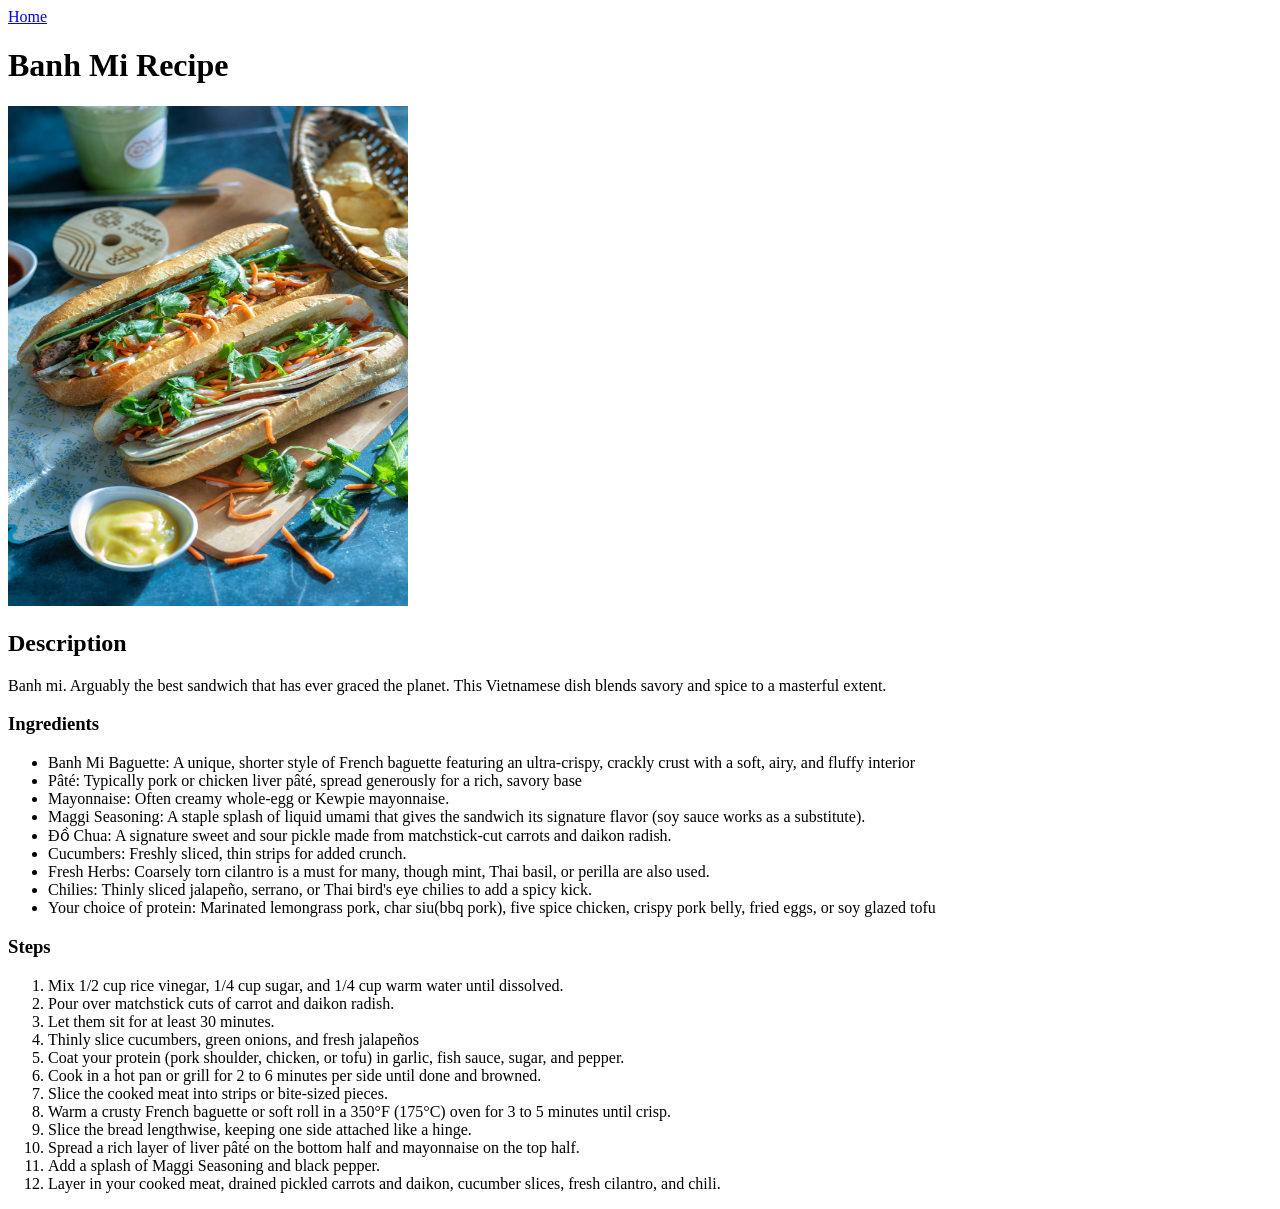
==== recipes/banhmi.html @ 0787db65 "Iteration 5. banhmi.html assembled and hyperlinked on index.html" ====
<!DOCTYPE html>
<html lang="en">
<head>
    <meta charset="UTF-8">
    <meta name="viewport" content="width=device-width, initial-scale=1.0">
    <title>Banh mi</title>
</head>
<body>
    <a href="../">Home</a>
    <h1>Banh Mi Recipe</h1>
    <img src="../images/banhmi.jpg" alt="Banh-mi sandwich" width="400" height="500">
    <h2>Description</h2>
    <p>Banh mi. Arguably the best sandwich that has ever graced the planet. This Vietnamese dish blends savory and spice to a masterful extent. 
    </p>
    <h3>Ingredients</h3>
    <ul>
        <li>Banh Mi Baguette: A unique, shorter style of French baguette featuring an ultra-crispy, crackly crust with a soft, airy, and fluffy interior</li>
        <li>Pâté: Typically pork or chicken liver pâté, spread generously for a rich, savory base</li>
        <li>Mayonnaise: Often creamy whole-egg or Kewpie mayonnaise.</li>
        <li>Maggi Seasoning: A staple splash of liquid umami that gives the sandwich its signature flavor (soy sauce works as a substitute).</li>
        <li>Đồ Chua: A signature sweet and sour pickle made from matchstick-cut carrots and daikon radish.</li>
        <li>Cucumbers: Freshly sliced, thin strips for added crunch.</li>
        <li>Fresh Herbs: Coarsely torn cilantro is a must for many, though mint, Thai basil, or perilla are also used.</li>
        <li>Chilies: Thinly sliced jalapeño, serrano, or Thai bird's eye chilies to add a spicy kick.</li>
        <li>Your choice of protein: Marinated lemongrass pork, char siu(bbq pork), five spice chicken, crispy pork belly, fried eggs, or soy glazed tofu</li>
    </ul>
    <h3>Steps</h3>
    <ol>
        <li>Mix 1/2 cup rice vinegar, 1/4 cup sugar, and 1/4 cup warm water until dissolved.</li>
        <li>Pour over matchstick cuts of carrot and daikon radish.</li>
        <li>Let them sit for at least 30 minutes.</li>
        <li>Thinly slice cucumbers, green onions, and fresh jalapeños</li>
        <li>Coat your protein (pork shoulder, chicken, or tofu) in garlic, fish sauce, sugar, and pepper.</li>
        <li>Cook in a hot pan or grill for 2 to 6 minutes per side until done and browned.</li>
        <li>Slice the cooked meat into strips or bite-sized pieces.</li>
        <li>Warm a crusty French baguette or soft roll in a 350°F (175°C) oven for 3 to 5 minutes until crisp.</li>
        <li>Slice the bread lengthwise, keeping one side attached like a hinge.</li>
        <li>Spread a rich layer of liver pâté on the bottom half and mayonnaise on the top half.</li>
        <li>Add a splash of Maggi Seasoning and black pepper.</li>
        <li>Layer in your cooked meat, drained pickled carrots and daikon, cucumber slices, fresh cilantro, and chili.</li>
    </ol>
</body>
</html>
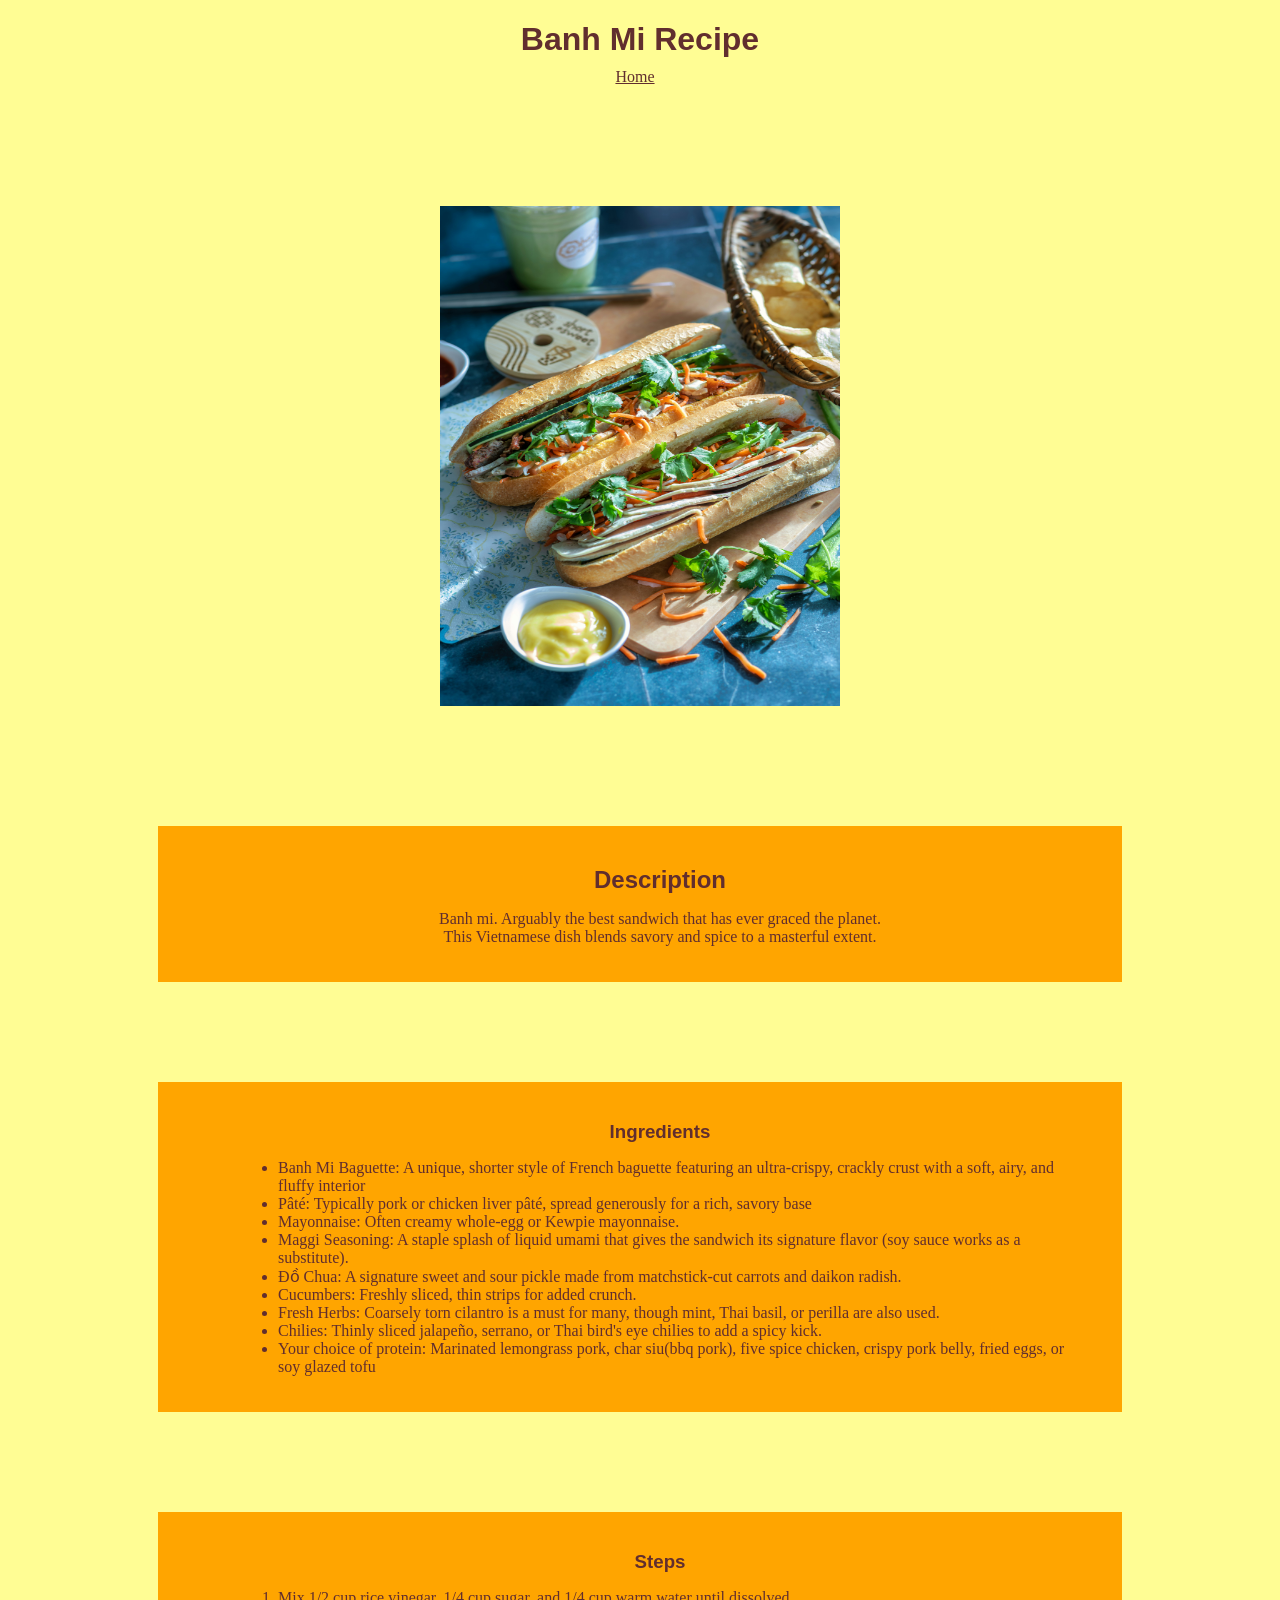
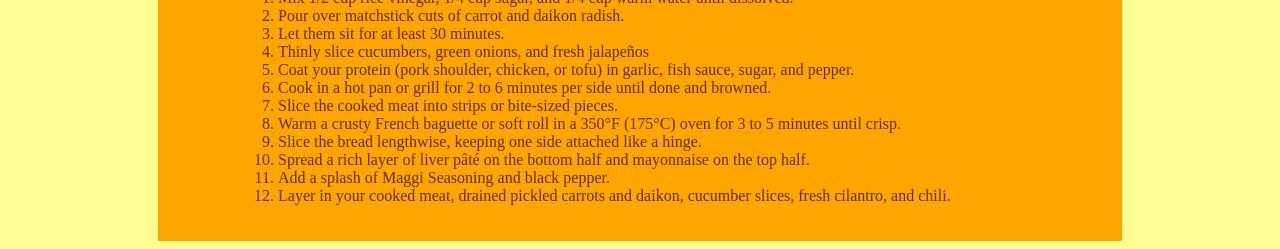
==== commit b9422b7e: "External CSS applied to index.html and banhmi.html" ====
--- a/recipes/banhmi.html
+++ b/recipes/banhmi.html
@@ -4,40 +4,54 @@
     <meta charset="UTF-8">
     <meta name="viewport" content="width=device-width, initial-scale=1.0">
     <title>Banh mi</title>
+    <link rel="stylesheet" href="../styles.css">
 </head>
-<body>
-    <a href="../">Home</a>
-    <h1>Banh Mi Recipe</h1>
-    <img src="../images/banhmi.jpg" alt="Banh-mi sandwich" width="400" height="500">
-    <h2>Description</h2>
-    <p>Banh mi. Arguably the best sandwich that has ever graced the planet. This Vietnamese dish blends savory and spice to a masterful extent. 
-    </p>
-    <h3>Ingredients</h3>
-    <ul>
-        <li>Banh Mi Baguette: A unique, shorter style of French baguette featuring an ultra-crispy, crackly crust with a soft, airy, and fluffy interior</li>
-        <li>Pâté: Typically pork or chicken liver pâté, spread generously for a rich, savory base</li>
-        <li>Mayonnaise: Often creamy whole-egg or Kewpie mayonnaise.</li>
-        <li>Maggi Seasoning: A staple splash of liquid umami that gives the sandwich its signature flavor (soy sauce works as a substitute).</li>
-        <li>Đồ Chua: A signature sweet and sour pickle made from matchstick-cut carrots and daikon radish.</li>
-        <li>Cucumbers: Freshly sliced, thin strips for added crunch.</li>
-        <li>Fresh Herbs: Coarsely torn cilantro is a must for many, though mint, Thai basil, or perilla are also used.</li>
-        <li>Chilies: Thinly sliced jalapeño, serrano, or Thai bird's eye chilies to add a spicy kick.</li>
-        <li>Your choice of protein: Marinated lemongrass pork, char siu(bbq pork), five spice chicken, crispy pork belly, fried eggs, or soy glazed tofu</li>
-    </ul>
-    <h3>Steps</h3>
-    <ol>
-        <li>Mix 1/2 cup rice vinegar, 1/4 cup sugar, and 1/4 cup warm water until dissolved.</li>
-        <li>Pour over matchstick cuts of carrot and daikon radish.</li>
-        <li>Let them sit for at least 30 minutes.</li>
-        <li>Thinly slice cucumbers, green onions, and fresh jalapeños</li>
-        <li>Coat your protein (pork shoulder, chicken, or tofu) in garlic, fish sauce, sugar, and pepper.</li>
-        <li>Cook in a hot pan or grill for 2 to 6 minutes per side until done and browned.</li>
-        <li>Slice the cooked meat into strips or bite-sized pieces.</li>
-        <li>Warm a crusty French baguette or soft roll in a 350°F (175°C) oven for 3 to 5 minutes until crisp.</li>
-        <li>Slice the bread lengthwise, keeping one side attached like a hinge.</li>
-        <li>Spread a rich layer of liver pâté on the bottom half and mayonnaise on the top half.</li>
-        <li>Add a splash of Maggi Seasoning and black pepper.</li>
-        <li>Layer in your cooked meat, drained pickled carrots and daikon, cucumber slices, fresh cilantro, and chili.</li>
-    </ol>
+<body class="page">
+    <h1 class="title">Banh Mi Recipe</h1>
+    <div class="links">
+        <a href="../index.html">Home</a>
+    </div>
+    <div class="imgbox">
+        <img class="center-fit-foodpage" src="../images/banhmi.jpg" alt="Banh-mi sandwich" width="400" height="500">
+    </div>
+    <div class="ingredients-container">
+        <h2 id="ingredient-card">Description</h2>
+        <div class="blurb">
+            <p>Banh mi. Arguably the best sandwich that has ever graced the planet.<br>
+                This Vietnamese dish blends savory and spice to a masterful extent. 
+            </p>
+        </div>
+    </div>
+    <div class="ingredients-container">
+        <h3 id="ingredient-card">Ingredients</h3>
+        <ul>
+            <li>Banh Mi Baguette: A unique, shorter style of French baguette featuring an ultra-crispy, crackly crust with a soft, airy, and fluffy interior</li>
+            <li>Pâté: Typically pork or chicken liver pâté, spread generously for a rich, savory base</li>
+            <li>Mayonnaise: Often creamy whole-egg or Kewpie mayonnaise.</li>
+            <li>Maggi Seasoning: A staple splash of liquid umami that gives the sandwich its signature flavor (soy sauce works as a substitute).</li>
+            <li>Đồ Chua: A signature sweet and sour pickle made from matchstick-cut carrots and daikon radish.</li>
+            <li>Cucumbers: Freshly sliced, thin strips for added crunch.</li>
+            <li>Fresh Herbs: Coarsely torn cilantro is a must for many, though mint, Thai basil, or perilla are also used.</li>
+            <li>Chilies: Thinly sliced jalapeño, serrano, or Thai bird's eye chilies to add a spicy kick.</li>
+            <li>Your choice of protein: Marinated lemongrass pork, char siu(bbq pork), five spice chicken, crispy pork belly, fried eggs, or soy glazed tofu</li>
+        </ul>
+    </div>
+    <div class="ingredients-container">
+        <h3 id="ingredient-card">Steps</h3>
+        <ol>
+            <li>Mix 1/2 cup rice vinegar, 1/4 cup sugar, and 1/4 cup warm water until dissolved.</li>
+            <li>Pour over matchstick cuts of carrot and daikon radish.</li>
+            <li>Let them sit for at least 30 minutes.</li>
+            <li>Thinly slice cucumbers, green onions, and fresh jalapeños</li>
+            <li>Coat your protein (pork shoulder, chicken, or tofu) in garlic, fish sauce, sugar, and pepper.</li>
+            <li>Cook in a hot pan or grill for 2 to 6 minutes per side until done and browned.</li>
+            <li>Slice the cooked meat into strips or bite-sized pieces.</li>
+            <li>Warm a crusty French baguette or soft roll in a 350°F (175°C) oven for 3 to 5 minutes until crisp.</li>
+            <li>Slice the bread lengthwise, keeping one side attached like a hinge.</li>
+            <li>Spread a rich layer of liver pâté on the bottom half and mayonnaise on the top half.</li>
+            <li>Add a splash of Maggi Seasoning and black pepper.</li>
+            <li>Layer in your cooked meat, drained pickled carrots and daikon, cucumber slices, fresh cilantro, and chili.</li>
+        </ol>
+    </div>
 </body>
 </html>
--- a/styles.css
+++ b/styles.css
@@ -0,0 +1,58 @@
+.page {
+    background-color: #fffd94;
+}
+
+.title, #ingredient-card {
+    text-align: center;
+    font-family: Helvetica, "Times New Roman", sans-serif;
+    color: rgb(97, 46, 46);
+    margin-bottom: 10px;
+}
+
+
+.ingredients-container {
+    color: rgb(97, 46, 46);
+    background-color: orange;
+    padding: 20px;
+    padding-left: 80px;
+    padding-right: 40px;
+    border-color: rgb(97, 46, 46);
+    margin-left: 150px;
+    margin-right: 150px;
+    margin-top: 100px;
+}
+
+.links {
+    text-align: center;
+}
+
+.links a {
+    display: inline-block;
+    color: rgb(97, 46, 46);
+    margin-right: 10px;
+}
+
+.links a:hover {
+    color: brown;
+}
+
+.imgbox {
+    display: grid;
+    height: 100%
+}
+.center-fit, .center-fit-foodpage {
+    max-width: 100%;
+    max-height: 75vh;
+    margin: auto;
+}
+
+.center-fit-foodpage {
+    margin-top: 120px;
+    margin-bottom: 20px;
+}
+
+.blurb {
+    text-align: center;
+    color: rgb(97, 46, 46);
+    margin-bottom: 15px;
+}
